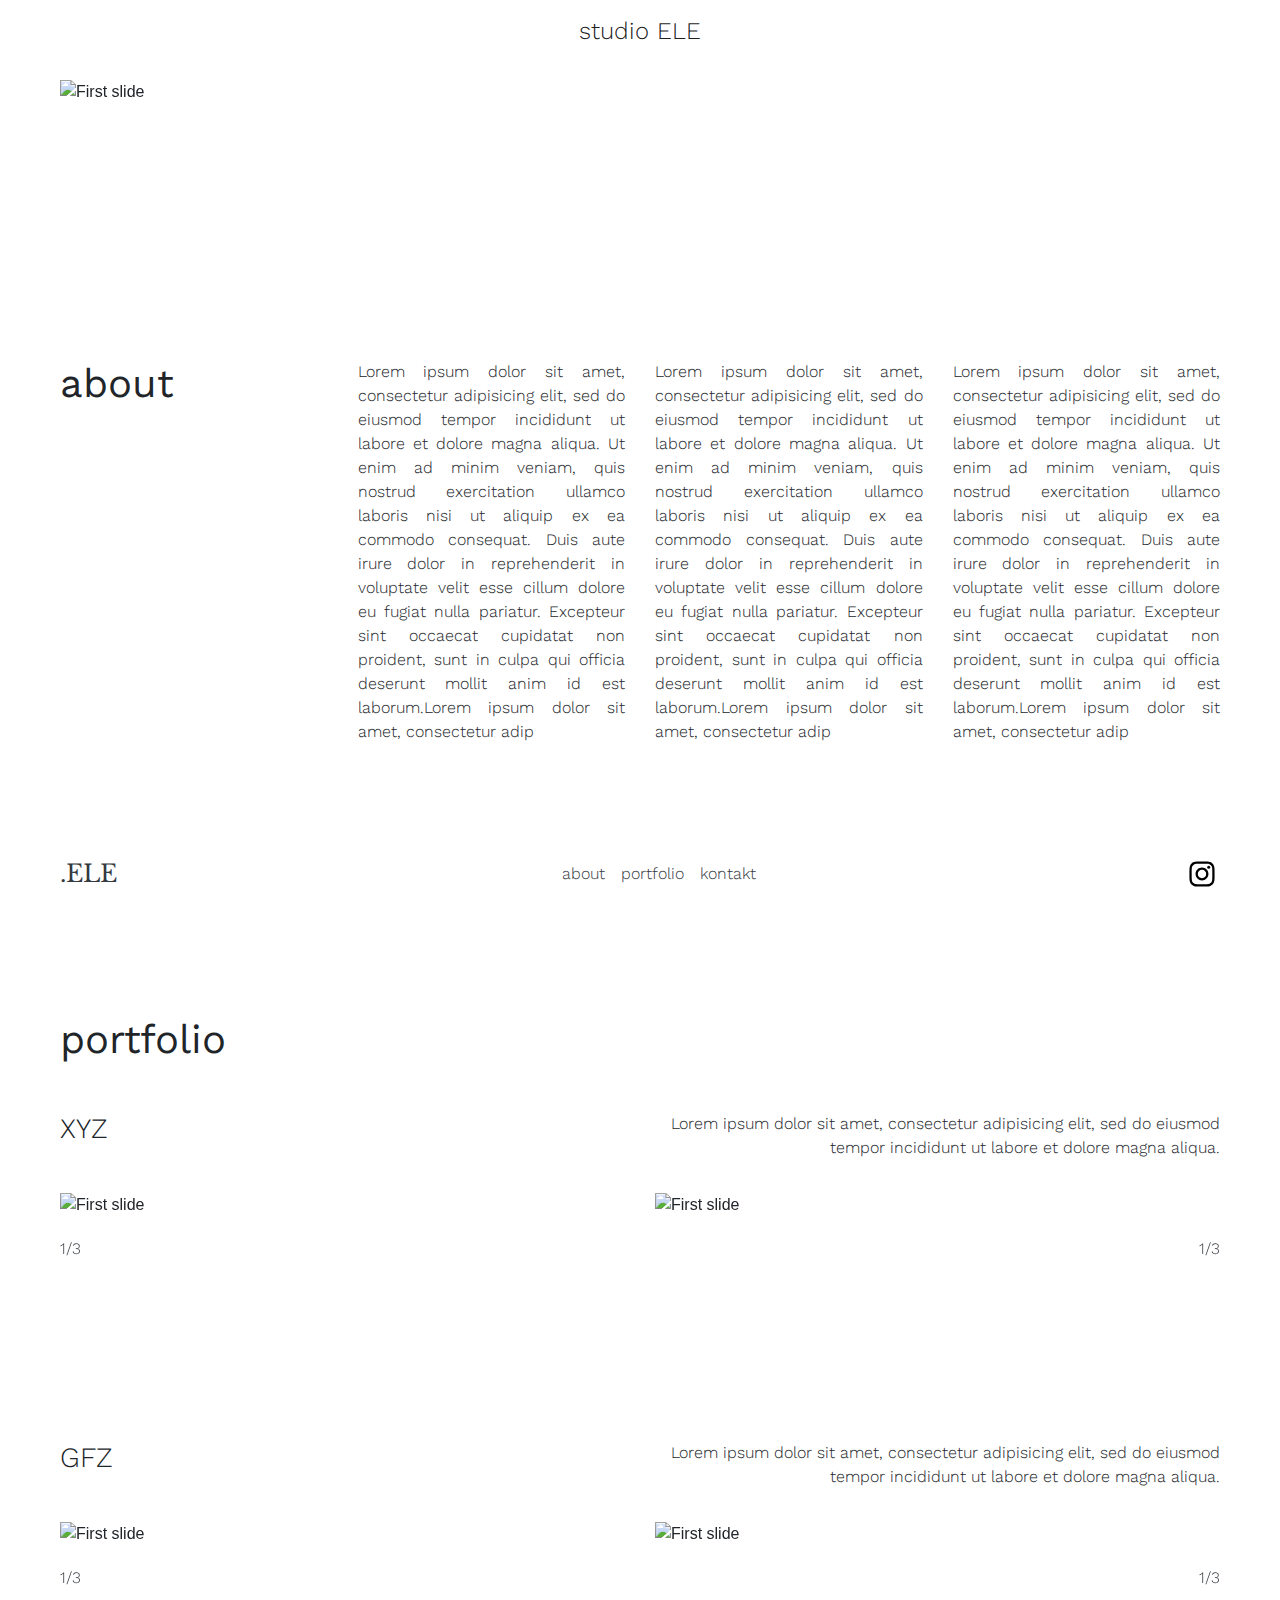
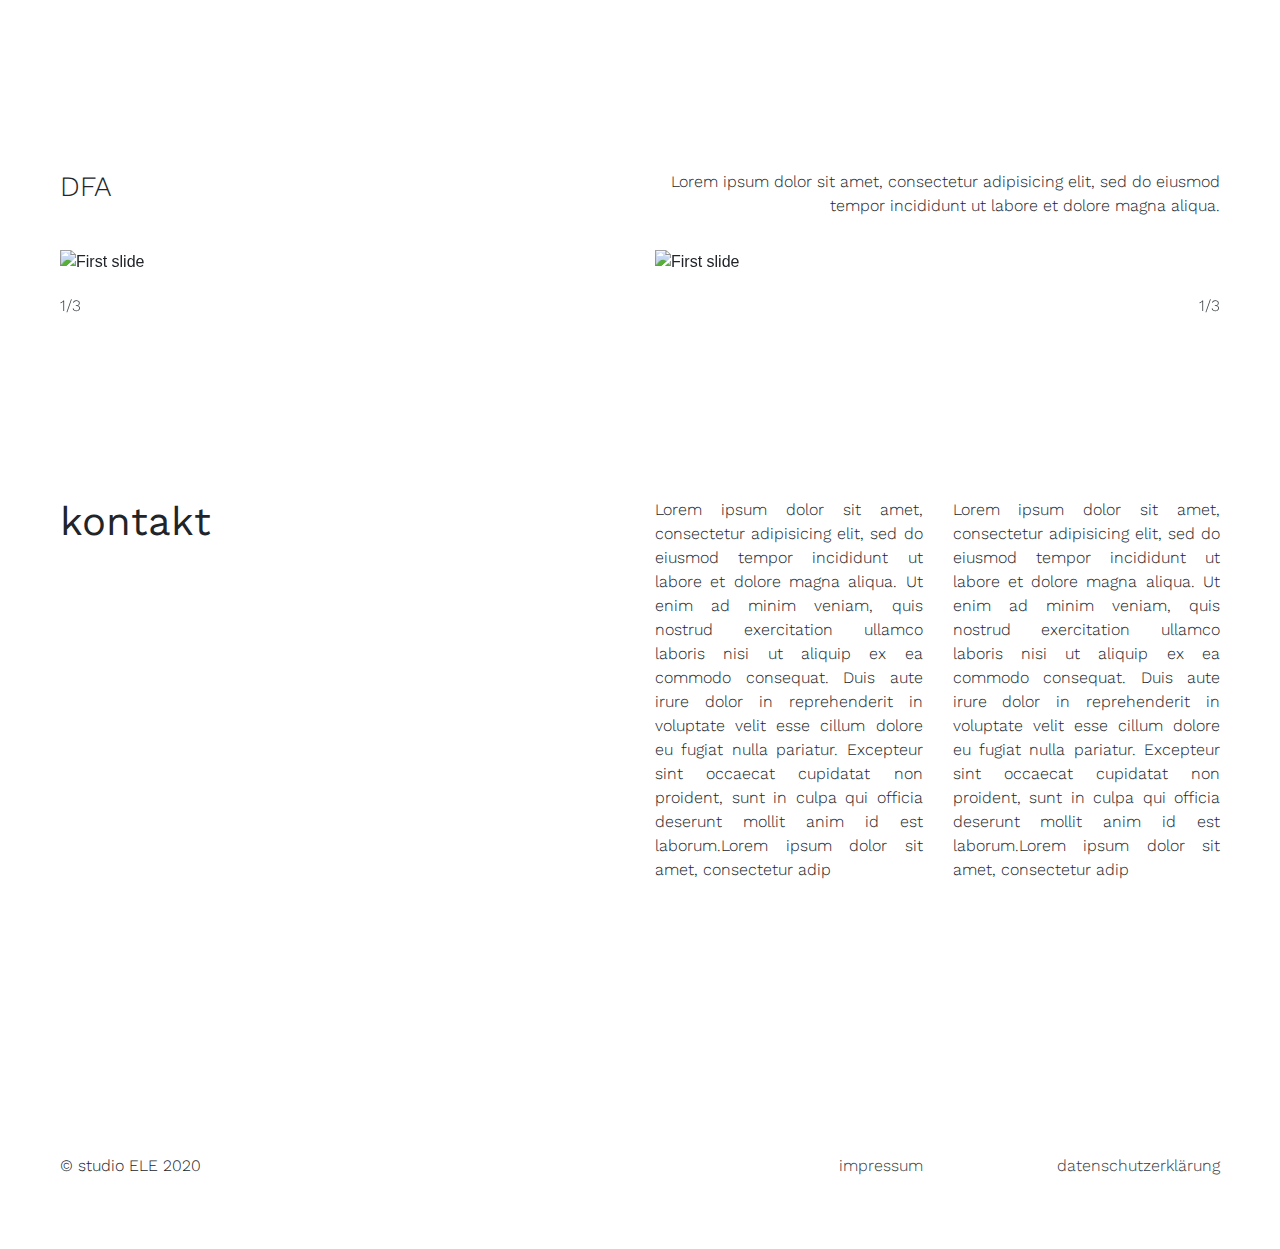
==== about.html @ 94675958 "split up pages" ====
<!doctype html>
<html lang="en">

<head>
  <!-- Required meta tags -->
  <meta charset="utf-8">
  <meta name="viewport" content="width=device-width, initial-scale=1, shrink-to-fit=no">

  <!-- Bootstrap CSS -->
  <link rel="stylesheet" href="https://maxcdn.bootstrapcdn.com/bootstrap/4.0.0/css/bootstrap.min.css" integrity="sha384-Gn5384xqQ1aoWXA+058RXPxPg6fy4IWvTNh0E263XmFcJlSAwiGgFAW/dAiS6JXm" crossorigin="anonymous">
  <!-- Import Fonts -->
  <link href="https://fonts.googleapis.com/css2?family=Libre+Baskerville&family=Work+Sans:wght@100;300;400;600&display=swap" rel="stylesheet">
  <!-- Custom CSS -->
  <link rel="stylesheet" href="styles.css">

  <title>studio ELE</title>
</head>

<body>
  <!-- NAVBAR TOP -->
  <nav class="navbar fixed-top navbar-light bg-white">
    <a class="navbar-brand mx-auto" href="#">studio ELE</p></a>
  </nav>
  <!-- NAVBAR BOTTOM -->
<nav class="navbar navbar-white bg-white navbar-expand-md fixed-bottom">
    <ul class="navbar-nav mr-auto">
      <li class="nav-item active">
        <a class="navbar-brand text-dark" id="ELE_logo" href="#">.ELE</a>
      </li>
    </ul>
    <ul class="navbar-nav">
        <li class="nav-item"><a href="#about" class="nav-link text-dark">about</a></li>
        <li class="nav-item"><a href="#portfolio" class="nav-link text-dark">portfolio</a></li>
        <li class="nav-item"><a href="#contact" class="nav-link text-dark">kontakt</a></li>
    </ul>
    <ul class="navbar-nav ml-auto">
      <li class="nav-item active">
        <a href="#" class="nav-item"><div style="display:flex;flex-wrap:wrap"><a href="https://www.instagram.com/studio.ele.de/" target="_blank" rel="noopener noreferrer" style="text-decoration:none;border:0;width:36px;height:36px;padding:0;margin:0px;color:#000000;"><svg class="niftybutton-instagram"
              style="display:block;fill:currentColor" data-tag="ins" data-name="Instagram" viewBox="0 0 512 512" preserveAspectRatio="xMidYMid meet">
              <path
                d="M256 109.3c47.8 0 53.4 0.2 72.3 1 17.4 0.8 26.9 3.7 33.2 6.2 8.4 3.2 14.3 7.1 20.6 13.4 6.3 6.3 10.1 12.2 13.4 20.6 2.5 6.3 5.4 15.8 6.2 33.2 0.9 18.9 1 24.5 1 72.3s-0.2 53.4-1 72.3c-0.8 17.4-3.7 26.9-6.2 33.2 -3.2 8.4-7.1 14.3-13.4 20.6 -6.3 6.3-12.2 10.1-20.6 13.4 -6.3 2.5-15.8 5.4-33.2 6.2 -18.9 0.9-24.5 1-72.3 1s-53.4-0.2-72.3-1c-17.4-0.8-26.9-3.7-33.2-6.2 -8.4-3.2-14.3-7.1-20.6-13.4 -6.3-6.3-10.1-12.2-13.4-20.6 -2.5-6.3-5.4-15.8-6.2-33.2 -0.9-18.9-1-24.5-1-72.3s0.2-53.4 1-72.3c0.8-17.4 3.7-26.9 6.2-33.2 3.2-8.4 7.1-14.3 13.4-20.6 6.3-6.3 12.2-10.1 20.6-13.4 6.3-2.5 15.8-5.4 33.2-6.2C202.6 109.5 208.2 109.3 256 109.3M256 77.1c-48.6 0-54.7 0.2-73.8 1.1 -19 0.9-32.1 3.9-43.4 8.3 -11.8 4.6-21.7 10.7-31.7 20.6 -9.9 9.9-16.1 19.9-20.6 31.7 -4.4 11.4-7.4 24.4-8.3 43.4 -0.9 19.1-1.1 25.2-1.1 73.8 0 48.6 0.2 54.7 1.1 73.8 0.9 19 3.9 32.1 8.3 43.4 4.6 11.8 10.7 21.7 20.6 31.7 9.9 9.9 19.9 16.1 31.7 20.6 11.4 4.4 24.4 7.4 43.4 8.3 19.1 0.9 25.2 1.1 73.8 1.1s54.7-0.2 73.8-1.1c19-0.9 32.1-3.9 43.4-8.3 11.8-4.6 21.7-10.7 31.7-20.6 9.9-9.9 16.1-19.9 20.6-31.7 4.4-11.4 7.4-24.4 8.3-43.4 0.9-19.1 1.1-25.2 1.1-73.8s-0.2-54.7-1.1-73.8c-0.9-19-3.9-32.1-8.3-43.4 -4.6-11.8-10.7-21.7-20.6-31.7 -9.9-9.9-19.9-16.1-31.7-20.6 -11.4-4.4-24.4-7.4-43.4-8.3C310.7 77.3 304.6 77.1 256 77.1L256 77.1z">
              </path>
              <path d="M256 164.1c-50.7 0-91.9 41.1-91.9 91.9s41.1 91.9 91.9 91.9 91.9-41.1 91.9-91.9S306.7 164.1 256 164.1zM256 315.6c-32.9 0-59.6-26.7-59.6-59.6s26.7-59.6 59.6-59.6 59.6 26.7 59.6 59.6S288.9 315.6 256 315.6z"></path>
              <circle cx="351.5" cy="160.5" r="21.5"></circle>
            </svg></a></div></a>
      </li>
    </ul>
</nav>


  <!-- TOP CAROUSEL -->
  <section id="topCarousel">
    <div id="carouselTop" class="carousel carousel-fade" data-ride="carousel" data-interval="5000">
      <div class="carousel-inner">
        <div class="carousel-item active">
          <img class="d-block w-100" src="https://source.unsplash.com/2400x1400/?cities" alt="First slide">
        </div>
        <div class="carousel-item">
          <img class="d-block w-100" src="https://source.unsplash.com/2400x1400/?people" alt="Second slide">
        </div>
        <div class="carousel-item">
          <img class="d-block w-100" src="https://source.unsplash.com/2400x1400/?trains" alt="Third slide">
        </div>
      </div>
    </div>
  </section>

  <!-- CONTENT: ABOUT -->
  <section>
    <a class="hidden-anchor" name="about"></a>
    <div class="about">
      <!-- <h1>about</h1> -->
      <div class="row">
        <div class="col">
          <h1>about</h1>
        </div>
        <div class="col">
          <p>
            Lorem ipsum dolor sit amet, consectetur adipisicing elit, sed do eiusmod tempor incididunt ut labore et dolore magna aliqua. Ut enim ad minim veniam, quis nostrud exercitation ullamco laboris nisi ut aliquip ex ea commodo consequat. Duis
              aute irure dolor in reprehenderit in voluptate velit esse cillum dolore eu fugiat nulla pariatur. Excepteur sint occaecat cupidatat non proident, sunt in culpa qui officia deserunt mollit anim id est laborum.Lorem ipsum dolor sit amet,
              consectetur adip
          </p>
        </div>
        <div class="col">
          <p>
            Lorem ipsum dolor sit amet, consectetur adipisicing elit, sed do eiusmod tempor incididunt ut labore et dolore magna aliqua. Ut enim ad minim veniam, quis nostrud exercitation ullamco laboris nisi ut aliquip ex ea commodo consequat. Duis
              aute irure dolor in reprehenderit in voluptate velit esse cillum dolore eu fugiat nulla pariatur. Excepteur sint occaecat cupidatat non proident, sunt in culpa qui officia deserunt mollit anim id est laborum.Lorem ipsum dolor sit amet,
              consectetur adip
          </p>
        </div>
        <div class="col">
          <p>
            Lorem ipsum dolor sit amet, consectetur adipisicing elit, sed do eiusmod tempor incididunt ut labore et dolore magna aliqua. Ut enim ad minim veniam, quis nostrud exercitation ullamco laboris nisi ut aliquip ex ea commodo consequat. Duis
              aute irure dolor in reprehenderit in voluptate velit esse cillum dolore eu fugiat nulla pariatur. Excepteur sint occaecat cupidatat non proident, sunt in culpa qui officia deserunt mollit anim id est laborum.Lorem ipsum dolor sit amet,
              consectetur adip
          </p>
        </div>
      </div>
    </div>
  </section>

  <!-- CONTENT: PORTFOLIO -->
  <section>
    <a class="hidden-anchor" name="portfolio"></a>
    <div class="portfolioStartItem">
      <h1>portfolio</h1>
    </div>
    <!---->
    <!-- PORTFOLIO ITEM 01 -->
    <!---->
    <div class="portfolioItem">
      <div class="portfolioItemHeader">
        <div class="row">
          <div class="col-6">
            <h3>XYZ</h3>
          </div>
          <div class="col-6">
            <p id="itemDescription">Lorem ipsum dolor sit amet, consectetur adipisicing elit, sed do eiusmod tempor incididunt ut labore et dolore magna aliqua.</p>
          </div>
        </div>
      </div>
      <!-- <div class="container"> -->
      <div class="row">
        <!-- CONTENT: PORTFOLIO Carousel left -->
        <div class="col-md mr-auto">
          <div id="carouselItemLeft_01" class="carousel carousel-fade" data-ride="carousel" data-interval="4800">
            <div class="carousel-inner">
              <div class="carousel-item active">
                <img class="d-inline w-100" src="https://source.unsplash.com/2400x1600/?cities" alt="First slide">
                <div class="carousel-caption d-none d-md-block bg-white text-dark">
                  <p id="caption-left">1/3</p>
                </div>
              </div>
              <div class="carousel-item">
                <img class="d-inline w-100" src="https://source.unsplash.com/2400x1600/?people" alt="Second slide">
                <div class="carousel-caption d-none d-md-block bg-white text-dark">
                  <p id="caption-left">2/3</p>
                </div>
              </div>
              <div class="carousel-item">
                <img class="d-inline w-100" src="https://source.unsplash.com/2400x1600/?trains" alt="Third slide">
                <div class="carousel-caption d-none d-md-block bg-white text-dark">
                  <p id="caption-left">3/3</p>
                </div>
              </div>
            </div>
            <!-- CONTROLS -->
            <a class="carousel-control-prev" href="#carouselItemLeft_01" role="button" data-slide="prev">
              <span aria-hidden="true"></span>
              <span class="sr-only">Previous</span>
            </a>
            <a class="carousel-control-next" href="#carouselItemLeft_01" role="button" data-slide="next">
              <span aria-hidden="true"></span>
              <span class="sr-only">Next</span>
            </a>
          </div>
        </div>
        <!-- CONTENT: PORTFOLIO Carousel right -->
        <div class="col-md ml-auto">
          <div id="carouselItemRight_01" class="carousel carousel-fade" data-ride="carousel" data-interval="5200">
            <div class="carousel-inner">
              <div class="carousel-item active">
                <img class="d-inline w-100" src="https://source.unsplash.com/2400x1600/?tech" alt="First slide">
                <div class="carousel-caption d-none d-md-block bg-white text-dark mb-4">
                  <p id="caption-right">1/3</p>
                </div>
              </div>
              <div class="carousel-item">
                <img class="d-inline w-100" src="https://source.unsplash.com/2400x1600/?sience" alt="Second slide">
                <div class="carousel-caption d-none d-md-block bg-white text-dark mb-4">
                  <p id="caption-right">1/3</p>
                </div>
              </div>
              <div class="carousel-item">
                <img class="d-inline w-100" src="https://source.unsplash.com/2400x1600/?art" alt="Third slide">
                <div class="carousel-caption d-none d-md-block bg-white text-dark mb-4">
                  <p id="caption-right">1/3</p>
                </div>
              </div>
            </div>
            <!-- CONTROLS -->
            <a class="carousel-control-prev" href="#carouselItemRight_01" role="button" data-slide="prev">
              <span aria-hidden="true"></span>
              <span class="sr-only">Previous</span>
            </a>
            <a class="carousel-control-next" href="#carouselItemRight_01" role="button" data-slide="next">
              <span aria-hidden="true"></span>
              <span class="sr-only">Next</span>
            </a>
          </div>
        </div>
      </div>
    </div>
    <!---->
    <!-- PORTFOLIO ITEM 02 -->
    <!---->
    <div class="portfolioItem">
      <div class="portfolioItemHeader">
        <div class="row">
          <div class="col-6">
            <h3>GFZ</h3>
          </div>
          <div class="col-6">
            <p id="itemDescription">Lorem ipsum dolor sit amet, consectetur adipisicing elit, sed do eiusmod tempor incididunt ut labore et dolore magna aliqua.</p>
          </div>
        </div>
      </div>
      <!-- <div class="container"> -->
      <div class="row">
        <!-- CONTENT: PORTFOLIO Carousel left -->
        <div class="col-md mr-auto">
          <div id="carouselItemLeft_02" class="carousel carousel-fade" data-ride="carousel" data-interval="5100">
            <div class="carousel-inner">
              <div class="carousel-item active">
                <img class="d-inline w-100" src="https://source.unsplash.com/2400x1600/?houses" alt="First slide">
                <div class="carousel-caption d-none d-md-block bg-white text-dark">
                  <p id="caption-left">1/3</p>
                </div>
              </div>
              <div class="carousel-item">
                <img class="d-inline w-100" src="https://source.unsplash.com/2400x1600/?elevator" alt="Second slide">
                <div class="carousel-caption d-none d-md-block bg-white text-dark">
                  <p id="caption-left">2/3</p>
                </div>
              </div>
              <div class="carousel-item">
                <img class="d-inline w-100" src="https://source.unsplash.com/2400x1600/?museum" alt="Third slide">
                <div class="carousel-caption d-none d-md-block bg-white text-dark">
                  <p id="caption-left">3/3</p>
                </div>
              </div>
            </div>
            <!-- CONTROLS -->
            <a class="carousel-control-prev" href="#carouselItemLeft_02" role="button" data-slide="prev">
              <span aria-hidden="true"></span>
              <span class="sr-only">Previous</span>
            </a>
            <a class="carousel-control-next" href="#carouselItemLeft_02" role="button" data-slide="next">
              <span aria-hidden="true"></span>
              <span class="sr-only">Next</span>
            </a>
          </div>
        </div>
        <!-- CONTENT: PORTFOLIO Carousel right -->
        <div class="col-md ml-auto">
          <div id="carouselItemRight_02" class="carousel carousel-fade" data-ride="carousel" data-interval="4950">
            <div class="carousel-inner">
              <div class="carousel-item active">
                <img class="d-inline w-100" src="https://source.unsplash.com/2400x1600/?food" alt="First slide">
                <div class="carousel-caption d-none d-md-block bg-white text-dark mb-4">
                  <p id="caption-right">1/3</p>
                </div>
              </div>
              <div class="carousel-item">
                <img class="d-inline w-100" src="https://source.unsplash.com/2400x1600/?italy" alt="Second slide">
                <div class="carousel-caption d-none d-md-block bg-white text-dark mb-4">
                  <p id="caption-right">1/3</p>
                </div>
              </div>
              <div class="carousel-item">
                <img class="d-inline w-100" src="https://source.unsplash.com/2400x1600/?tokyo" alt="Third slide">
                <div class="carousel-caption d-none d-md-block bg-white text-dark mb-4">
                  <p id="caption-right">1/3</p>
                </div>
              </div>
            </div>
            <!-- CONTROLS -->
            <a class="carousel-control-prev" href="#carouselItemRight_02" role="button" data-slide="prev">
              <span aria-hidden="true"></span>
              <span class="sr-only">Previous</span>
            </a>
            <a class="carousel-control-next" href="#carouselItemRight_02" role="button" data-slide="next">
              <span aria-hidden="true"></span>
              <span class="sr-only">Next</span>
            </a>
          </div>
        </div>
      </div>
    </div>
    <!---->
    <!-- PORTFOLIO ITEM 03 -->
    <!---->
    <div class="portfolioItem">
      <div class="portfolioItemHeader">
        <div class="row">
          <div class="col-6">
            <h3>DFA</h3>
          </div>
          <div class="col-6">
            <p id="itemDescription">Lorem ipsum dolor sit amet, consectetur adipisicing elit, sed do eiusmod tempor incididunt ut labore et dolore magna aliqua.</p>
          </div>
        </div>
      </div>
      <!-- <div class="container"> -->
      <div class="row">
        <!-- CONTENT: PORTFOLIO Carousel left -->
        <div class="col-md mr-auto">
          <div id="carouselItemLeft_03" class="carousel carousel-fade" data-ride="carousel" data-interval="5100">
            <div class="carousel-inner">
              <div class="carousel-item active">
                <img class="d-inline w-100" src="https://source.unsplash.com/2400x1600/?graffity" alt="First slide">
                <div class="carousel-caption d-none d-md-block bg-white text-dark">
                  <p id="caption-left">1/3</p>
                </div>
              </div>
              <div class="carousel-item">
                <img class="d-inline w-100" src="https://source.unsplash.com/2400x1600/?people" alt="Second slide">
                <div class="carousel-caption d-none d-md-block bg-white text-dark">
                  <p id="caption-left">2/3</p>
                </div>
              </div>
              <div class="carousel-item">
                <img class="d-inline w-100" src="https://source.unsplash.com/2400x1600/?hipster" alt="Third slide">
                <div class="carousel-caption d-none d-md-block bg-white text-dark">
                  <p id="caption-left">3/3</p>
                </div>
              </div>
            </div>
            <!-- CONTROLS -->
            <a class="carousel-control-prev" href="#carouselItemLeft_03" role="button" data-slide="prev">
              <span aria-hidden="true"></span>
              <span class="sr-only">Previous</span>
            </a>
            <a class="carousel-control-next" href="#carouselItemLeft_03" role="button" data-slide="next">
              <span aria-hidden="true"></span>
              <span class="sr-only">Next</span>
            </a>
          </div>
        </div>
        <!-- CONTENT: PORTFOLIO Carousel right -->
        <div class="col-md ml-auto">
          <div id="carouselItemRight_03" class="carousel carousel-fade" data-ride="carousel" data-interval="4950">
            <div class="carousel-inner">
              <div class="carousel-item active">
                <img class="d-inline w-100" src="https://source.unsplash.com/2400x1600/?bike" alt="First slide">
                <div class="carousel-caption d-none d-md-block bg-white text-dark mb-4">
                  <p id="caption-right">1/3</p>
                </div>
              </div>
              <div class="carousel-item">
                <img class="d-inline w-100" src="https://source.unsplash.com/2400x1600/?portrait" alt="Second slide">
                <div class="carousel-caption d-none d-md-block bg-white text-dark mb-4">
                  <p id="caption-right">1/3</p>
                </div>
              </div>
              <div class="carousel-item">
                <img class="d-inline w-100" src="https://source.unsplash.com/2400x1600/?history" alt="Third slide">
                <div class="carousel-caption d-none d-md-block bg-white text-dark mb-4">
                  <p id="caption-right">1/3</p>
                </div>
              </div>
            </div>
            <!-- CONTROLS -->
            <a class="carousel-control-prev" href="#carouselItemRight_03" role="button" data-slide="prev">
              <span aria-hidden="true"></span>
              <span class="sr-only">Previous</span>
            </a>
            <a class="carousel-control-next" href="#carouselItemRight_03" role="button" data-slide="next">
              <span aria-hidden="true"></span>
              <span class="sr-only">Next</span>
            </a>
          </div>
        </div>
      </div>
    </div>

  </section>

  <!-- CONTENT: KONTAKT -->
  <section>
    <a class="hidden-anchor" name="contact"></a>
    <div class="contact">
      <!-- <h1>kontakt</h1> -->
      <div class="row">
        <div class="col-6">
          <h1>kontakt</h1>
        </div>
        <div class="col">
          <p>
            Lorem ipsum dolor sit amet, consectetur adipisicing elit, sed do eiusmod tempor incididunt ut labore et dolore magna aliqua. Ut enim ad minim veniam, quis nostrud exercitation ullamco laboris nisi ut aliquip ex ea commodo consequat. Duis
              aute irure dolor in reprehenderit in voluptate velit esse cillum dolore eu fugiat nulla pariatur. Excepteur sint occaecat cupidatat non proident, sunt in culpa qui officia deserunt mollit anim id est laborum.Lorem ipsum dolor sit amet,
              consectetur adip
          </p>
        </div>
        <div class="col">
          <p>
            Lorem ipsum dolor sit amet, consectetur adipisicing elit, sed do eiusmod tempor incididunt ut labore et dolore magna aliqua. Ut enim ad minim veniam, quis nostrud exercitation ullamco laboris nisi ut aliquip ex ea commodo consequat. Duis
              aute irure dolor in reprehenderit in voluptate velit esse cillum dolore eu fugiat nulla pariatur. Excepteur sint occaecat cupidatat non proident, sunt in culpa qui officia deserunt mollit anim id est laborum.Lorem ipsum dolor sit amet,
              consectetur adip
          </p>
        </div>
      </div>
    </div>
  </section>

  <!-- FOOTER -->
  <footer class="footer mt-auto">
    <div class="row">
      <div class="col-6">
        <p>© studio ELE 2020</p>
      </div>
      <div class="col">
        <a id="footerTag" href="#" class="nav-link text-dark text-right">impressum</a>
      </div>
      <div class="col">
        <a id="footerTag" href="#" class="nav-link text-dark text-right">datenschutzerklärung</a>
      </div>
    </div>
  </footer>

  <!-- Optional JavaScript -->
  <!-- jQuery first, then Popper.js, then Bootstrap JS -->
  <script src="https://code.jquery.com/jquery-3.2.1.slim.min.js" integrity="sha384-KJ3o2DKtIkvYIK3UENzmM7KCkRr/rE9/Qpg6aAZGJwFDMVNA/GpGFF93hXpG5KkN" crossorigin="anonymous"></script>
  <script src="https://cdnjs.cloudflare.com/ajax/libs/popper.js/1.12.9/umd/popper.min.js" integrity="sha384-ApNbgh9B+Y1QKtv3Rn7W3mgPxhU9K/ScQsAP7hUibX39j7fakFPskvXusvfa0b4Q" crossorigin="anonymous"></script>
  <script src="https://maxcdn.bootstrapcdn.com/bootstrap/4.0.0/js/bootstrap.min.js" integrity="sha384-JZR6Spejh4U02d8jOt6vLEHfe/JQGiRRSQQxSfFWpi1MquVdAyjUar5+76PVCmYl" crossorigin="anonymous"></script>
</body>

</html>
---- styles.css ----
html {
  scroll-behavior: smooth;
 }

body {
  margin-left: 60px;
  margin-right: 60px;
}

/* SETUP FONTS */
p {
  font-family: 'Work Sans', sans-serif;
  font-weight: 300;
}

h1 {
  font-family: 'Work Sans', sans-serif;
  font-weight: 400;
  /* text-decoration: underline; */
}

h3 {
  font-family: 'Work Sans', sans-serif;
  font-weight: 300;
}


h4 {
  font-family: 'Work Sans', sans-serif;
  font-weight: 400;
}

/* LOGO */
#ELE_logo  {
  font-family: 'Libre Baskerville', serif;
  font-size: 18pt;
}


/* NAVBAR */
.navbar  {
  padding-left: 60px;
  padding-right: 60px;
  padding-bottom: 0px;
  height: 60px;
  background-color: white;
}

.navbar-brand  {
  font-family: 'Work Sans', sans-serif;
  font-weight: 300;
  font-size: 18pt;
}

.nav-link  {
  font-family: 'Work Sans', sans-serif;
  font-weight: 300;
}

.nav-link:hover {
  text-decoration:line-through;
}

.hidden-anchor {
    position: relative;
    top: -55px;
 }

/* TOP CAROUSEL */
#topCarousel  {
  margin-top: 80px;
  margin-bottom: 16rem;
}


/* ABOUT */
.about {
  margin-bottom: 16rem;
  text-align: justify;
}




.contact {
  margin-bottom: 16rem;
  text-align: justify;
}


/* POTFOLIO */

.portfolioStartItem{
  height: 0rem;
  margin-top: 0rem;
}

.carousel-caption {
  /* text-align: left; */
  position: relative;
  left: 0;
  top: 0;
  height: 2rem
}



.portfolioItem {
  margin-top: 6rem;
  margin-bottom: 10rem;
}


#caption-left {
  text-align: left;
}

#caption-right {
  text-align: right;
}

.portfolioItemHeader * {
  height: 5rem;
  text-align: left;
  vertical-align: bottom;
}

#itemDescription{
  text-align: right;
}

#itemSubscription{
  text-align: left;
}

.carousel-control-prev {
  cursor: url(img/arrow-left.svg), auto;
}

.carousel-control-next {
  cursor: url(img/arrow-right.svg), auto;
}




/* INSTAGRAM */
.instagram  {
  url(instagram.svg), auto;
}


/* FOOTER */
.footer  {
  padding-left: 0px;
  padding-right: 0px;
  height: 95px;
}

#footerTag  {
  padding: 0px;
}
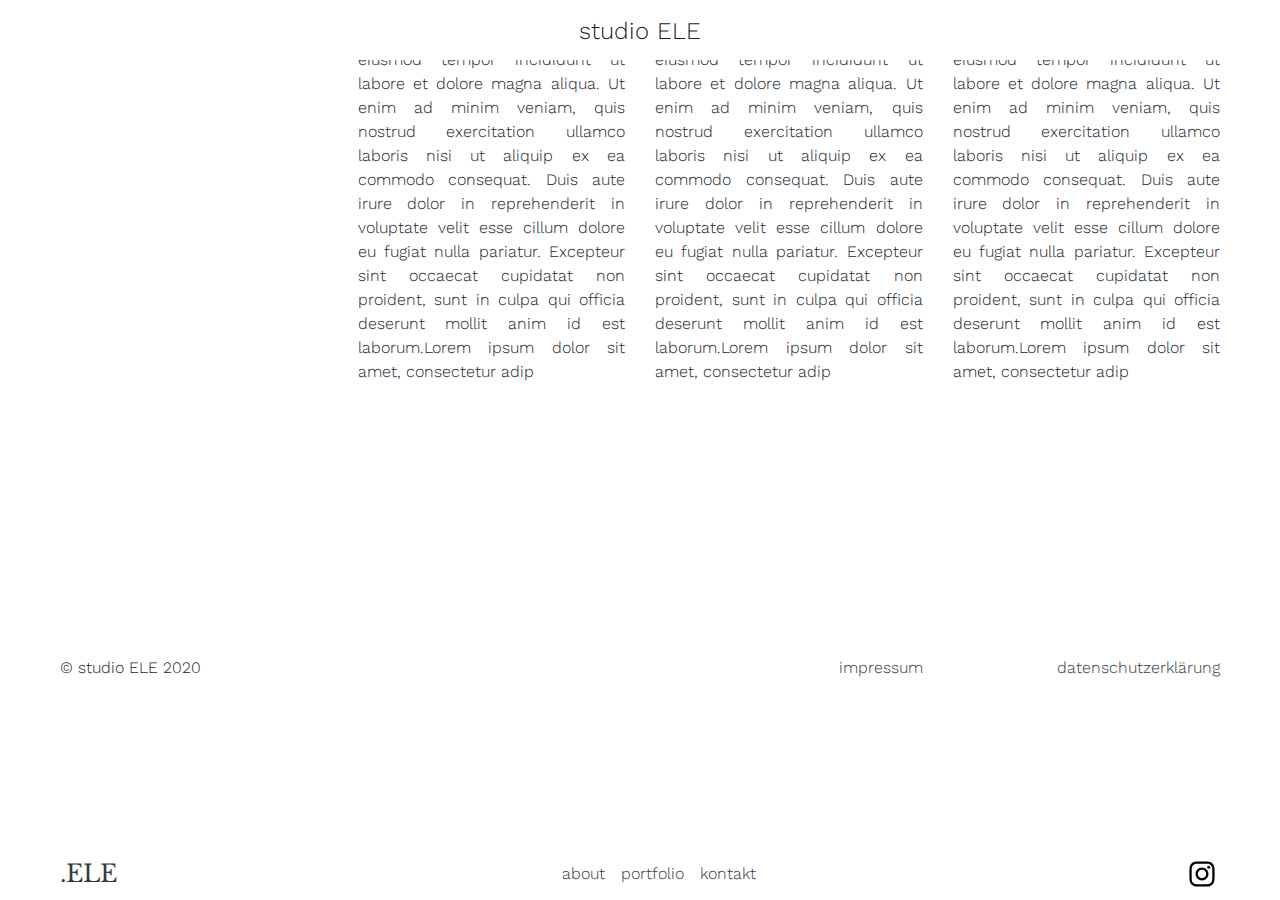
==== commit badbe8a5: "changes" ====
--- a/about.html
+++ b/about.html
@@ -47,24 +47,6 @@
     </ul>
 </nav>
 
-
-  <!-- TOP CAROUSEL -->
-  <section id="topCarousel">
-    <div id="carouselTop" class="carousel carousel-fade" data-ride="carousel" data-interval="5000">
-      <div class="carousel-inner">
-        <div class="carousel-item active">
-          <img class="d-block w-100" src="https://source.unsplash.com/2400x1400/?cities" alt="First slide">
-        </div>
-        <div class="carousel-item">
-          <img class="d-block w-100" src="https://source.unsplash.com/2400x1400/?people" alt="Second slide">
-        </div>
-        <div class="carousel-item">
-          <img class="d-block w-100" src="https://source.unsplash.com/2400x1400/?trains" alt="Third slide">
-        </div>
-      </div>
-    </div>
-  </section>
-
   <!-- CONTENT: ABOUT -->
   <section>
     <a class="hidden-anchor" name="about"></a>
@@ -80,300 +62,6 @@
               aute irure dolor in reprehenderit in voluptate velit esse cillum dolore eu fugiat nulla pariatur. Excepteur sint occaecat cupidatat non proident, sunt in culpa qui officia deserunt mollit anim id est laborum.Lorem ipsum dolor sit amet,
               consectetur adip
           </p>
-        </div>
-        <div class="col">
-          <p>
-            Lorem ipsum dolor sit amet, consectetur adipisicing elit, sed do eiusmod tempor incididunt ut labore et dolore magna aliqua. Ut enim ad minim veniam, quis nostrud exercitation ullamco laboris nisi ut aliquip ex ea commodo consequat. Duis
-              aute irure dolor in reprehenderit in voluptate velit esse cillum dolore eu fugiat nulla pariatur. Excepteur sint occaecat cupidatat non proident, sunt in culpa qui officia deserunt mollit anim id est laborum.Lorem ipsum dolor sit amet,
-              consectetur adip
-          </p>
-        </div>
-        <div class="col">
-          <p>
-            Lorem ipsum dolor sit amet, consectetur adipisicing elit, sed do eiusmod tempor incididunt ut labore et dolore magna aliqua. Ut enim ad minim veniam, quis nostrud exercitation ullamco laboris nisi ut aliquip ex ea commodo consequat. Duis
-              aute irure dolor in reprehenderit in voluptate velit esse cillum dolore eu fugiat nulla pariatur. Excepteur sint occaecat cupidatat non proident, sunt in culpa qui officia deserunt mollit anim id est laborum.Lorem ipsum dolor sit amet,
-              consectetur adip
-          </p>
-        </div>
-      </div>
-    </div>
-  </section>
-
-  <!-- CONTENT: PORTFOLIO -->
-  <section>
-    <a class="hidden-anchor" name="portfolio"></a>
-    <div class="portfolioStartItem">
-      <h1>portfolio</h1>
-    </div>
-    <!---->
-    <!-- PORTFOLIO ITEM 01 -->
-    <!---->
-    <div class="portfolioItem">
-      <div class="portfolioItemHeader">
-        <div class="row">
-          <div class="col-6">
-            <h3>XYZ</h3>
-          </div>
-          <div class="col-6">
-            <p id="itemDescription">Lorem ipsum dolor sit amet, consectetur adipisicing elit, sed do eiusmod tempor incididunt ut labore et dolore magna aliqua.</p>
-          </div>
-        </div>
-      </div>
-      <!-- <div class="container"> -->
-      <div class="row">
-        <!-- CONTENT: PORTFOLIO Carousel left -->
-        <div class="col-md mr-auto">
-          <div id="carouselItemLeft_01" class="carousel carousel-fade" data-ride="carousel" data-interval="4800">
-            <div class="carousel-inner">
-              <div class="carousel-item active">
-                <img class="d-inline w-100" src="https://source.unsplash.com/2400x1600/?cities" alt="First slide">
-                <div class="carousel-caption d-none d-md-block bg-white text-dark">
-                  <p id="caption-left">1/3</p>
-                </div>
-              </div>
-              <div class="carousel-item">
-                <img class="d-inline w-100" src="https://source.unsplash.com/2400x1600/?people" alt="Second slide">
-                <div class="carousel-caption d-none d-md-block bg-white text-dark">
-                  <p id="caption-left">2/3</p>
-                </div>
-              </div>
-              <div class="carousel-item">
-                <img class="d-inline w-100" src="https://source.unsplash.com/2400x1600/?trains" alt="Third slide">
-                <div class="carousel-caption d-none d-md-block bg-white text-dark">
-                  <p id="caption-left">3/3</p>
-                </div>
-              </div>
-            </div>
-            <!-- CONTROLS -->
-            <a class="carousel-control-prev" href="#carouselItemLeft_01" role="button" data-slide="prev">
-              <span aria-hidden="true"></span>
-              <span class="sr-only">Previous</span>
-            </a>
-            <a class="carousel-control-next" href="#carouselItemLeft_01" role="button" data-slide="next">
-              <span aria-hidden="true"></span>
-              <span class="sr-only">Next</span>
-            </a>
-          </div>
-        </div>
-        <!-- CONTENT: PORTFOLIO Carousel right -->
-        <div class="col-md ml-auto">
-          <div id="carouselItemRight_01" class="carousel carousel-fade" data-ride="carousel" data-interval="5200">
-            <div class="carousel-inner">
-              <div class="carousel-item active">
-                <img class="d-inline w-100" src="https://source.unsplash.com/2400x1600/?tech" alt="First slide">
-                <div class="carousel-caption d-none d-md-block bg-white text-dark mb-4">
-                  <p id="caption-right">1/3</p>
-                </div>
-              </div>
-              <div class="carousel-item">
-                <img class="d-inline w-100" src="https://source.unsplash.com/2400x1600/?sience" alt="Second slide">
-                <div class="carousel-caption d-none d-md-block bg-white text-dark mb-4">
-                  <p id="caption-right">1/3</p>
-                </div>
-              </div>
-              <div class="carousel-item">
-                <img class="d-inline w-100" src="https://source.unsplash.com/2400x1600/?art" alt="Third slide">
-                <div class="carousel-caption d-none d-md-block bg-white text-dark mb-4">
-                  <p id="caption-right">1/3</p>
-                </div>
-              </div>
-            </div>
-            <!-- CONTROLS -->
-            <a class="carousel-control-prev" href="#carouselItemRight_01" role="button" data-slide="prev">
-              <span aria-hidden="true"></span>
-              <span class="sr-only">Previous</span>
-            </a>
-            <a class="carousel-control-next" href="#carouselItemRight_01" role="button" data-slide="next">
-              <span aria-hidden="true"></span>
-              <span class="sr-only">Next</span>
-            </a>
-          </div>
-        </div>
-      </div>
-    </div>
-    <!---->
-    <!-- PORTFOLIO ITEM 02 -->
-    <!---->
-    <div class="portfolioItem">
-      <div class="portfolioItemHeader">
-        <div class="row">
-          <div class="col-6">
-            <h3>GFZ</h3>
-          </div>
-          <div class="col-6">
-            <p id="itemDescription">Lorem ipsum dolor sit amet, consectetur adipisicing elit, sed do eiusmod tempor incididunt ut labore et dolore magna aliqua.</p>
-          </div>
-        </div>
-      </div>
-      <!-- <div class="container"> -->
-      <div class="row">
-        <!-- CONTENT: PORTFOLIO Carousel left -->
-        <div class="col-md mr-auto">
-          <div id="carouselItemLeft_02" class="carousel carousel-fade" data-ride="carousel" data-interval="5100">
-            <div class="carousel-inner">
-              <div class="carousel-item active">
-                <img class="d-inline w-100" src="https://source.unsplash.com/2400x1600/?houses" alt="First slide">
-                <div class="carousel-caption d-none d-md-block bg-white text-dark">
-                  <p id="caption-left">1/3</p>
-                </div>
-              </div>
-              <div class="carousel-item">
-                <img class="d-inline w-100" src="https://source.unsplash.com/2400x1600/?elevator" alt="Second slide">
-                <div class="carousel-caption d-none d-md-block bg-white text-dark">
-                  <p id="caption-left">2/3</p>
-                </div>
-              </div>
-              <div class="carousel-item">
-                <img class="d-inline w-100" src="https://source.unsplash.com/2400x1600/?museum" alt="Third slide">
-                <div class="carousel-caption d-none d-md-block bg-white text-dark">
-                  <p id="caption-left">3/3</p>
-                </div>
-              </div>
-            </div>
-            <!-- CONTROLS -->
-            <a class="carousel-control-prev" href="#carouselItemLeft_02" role="button" data-slide="prev">
-              <span aria-hidden="true"></span>
-              <span class="sr-only">Previous</span>
-            </a>
-            <a class="carousel-control-next" href="#carouselItemLeft_02" role="button" data-slide="next">
-              <span aria-hidden="true"></span>
-              <span class="sr-only">Next</span>
-            </a>
-          </div>
-        </div>
-        <!-- CONTENT: PORTFOLIO Carousel right -->
-        <div class="col-md ml-auto">
-          <div id="carouselItemRight_02" class="carousel carousel-fade" data-ride="carousel" data-interval="4950">
-            <div class="carousel-inner">
-              <div class="carousel-item active">
-                <img class="d-inline w-100" src="https://source.unsplash.com/2400x1600/?food" alt="First slide">
-                <div class="carousel-caption d-none d-md-block bg-white text-dark mb-4">
-                  <p id="caption-right">1/3</p>
-                </div>
-              </div>
-              <div class="carousel-item">
-                <img class="d-inline w-100" src="https://source.unsplash.com/2400x1600/?italy" alt="Second slide">
-                <div class="carousel-caption d-none d-md-block bg-white text-dark mb-4">
-                  <p id="caption-right">1/3</p>
-                </div>
-              </div>
-              <div class="carousel-item">
-                <img class="d-inline w-100" src="https://source.unsplash.com/2400x1600/?tokyo" alt="Third slide">
-                <div class="carousel-caption d-none d-md-block bg-white text-dark mb-4">
-                  <p id="caption-right">1/3</p>
-                </div>
-              </div>
-            </div>
-            <!-- CONTROLS -->
-            <a class="carousel-control-prev" href="#carouselItemRight_02" role="button" data-slide="prev">
-              <span aria-hidden="true"></span>
-              <span class="sr-only">Previous</span>
-            </a>
-            <a class="carousel-control-next" href="#carouselItemRight_02" role="button" data-slide="next">
-              <span aria-hidden="true"></span>
-              <span class="sr-only">Next</span>
-            </a>
-          </div>
-        </div>
-      </div>
-    </div>
-    <!---->
-    <!-- PORTFOLIO ITEM 03 -->
-    <!---->
-    <div class="portfolioItem">
-      <div class="portfolioItemHeader">
-        <div class="row">
-          <div class="col-6">
-            <h3>DFA</h3>
-          </div>
-          <div class="col-6">
-            <p id="itemDescription">Lorem ipsum dolor sit amet, consectetur adipisicing elit, sed do eiusmod tempor incididunt ut labore et dolore magna aliqua.</p>
-          </div>
-        </div>
-      </div>
-      <!-- <div class="container"> -->
-      <div class="row">
-        <!-- CONTENT: PORTFOLIO Carousel left -->
-        <div class="col-md mr-auto">
-          <div id="carouselItemLeft_03" class="carousel carousel-fade" data-ride="carousel" data-interval="5100">
-            <div class="carousel-inner">
-              <div class="carousel-item active">
-                <img class="d-inline w-100" src="https://source.unsplash.com/2400x1600/?graffity" alt="First slide">
-                <div class="carousel-caption d-none d-md-block bg-white text-dark">
-                  <p id="caption-left">1/3</p>
-                </div>
-              </div>
-              <div class="carousel-item">
-                <img class="d-inline w-100" src="https://source.unsplash.com/2400x1600/?people" alt="Second slide">
-                <div class="carousel-caption d-none d-md-block bg-white text-dark">
-                  <p id="caption-left">2/3</p>
-                </div>
-              </div>
-              <div class="carousel-item">
-                <img class="d-inline w-100" src="https://source.unsplash.com/2400x1600/?hipster" alt="Third slide">
-                <div class="carousel-caption d-none d-md-block bg-white text-dark">
-                  <p id="caption-left">3/3</p>
-                </div>
-              </div>
-            </div>
-            <!-- CONTROLS -->
-            <a class="carousel-control-prev" href="#carouselItemLeft_03" role="button" data-slide="prev">
-              <span aria-hidden="true"></span>
-              <span class="sr-only">Previous</span>
-            </a>
-            <a class="carousel-control-next" href="#carouselItemLeft_03" role="button" data-slide="next">
-              <span aria-hidden="true"></span>
-              <span class="sr-only">Next</span>
-            </a>
-          </div>
-        </div>
-        <!-- CONTENT: PORTFOLIO Carousel right -->
-        <div class="col-md ml-auto">
-          <div id="carouselItemRight_03" class="carousel carousel-fade" data-ride="carousel" data-interval="4950">
-            <div class="carousel-inner">
-              <div class="carousel-item active">
-                <img class="d-inline w-100" src="https://source.unsplash.com/2400x1600/?bike" alt="First slide">
-                <div class="carousel-caption d-none d-md-block bg-white text-dark mb-4">
-                  <p id="caption-right">1/3</p>
-                </div>
-              </div>
-              <div class="carousel-item">
-                <img class="d-inline w-100" src="https://source.unsplash.com/2400x1600/?portrait" alt="Second slide">
-                <div class="carousel-caption d-none d-md-block bg-white text-dark mb-4">
-                  <p id="caption-right">1/3</p>
-                </div>
-              </div>
-              <div class="carousel-item">
-                <img class="d-inline w-100" src="https://source.unsplash.com/2400x1600/?history" alt="Third slide">
-                <div class="carousel-caption d-none d-md-block bg-white text-dark mb-4">
-                  <p id="caption-right">1/3</p>
-                </div>
-              </div>
-            </div>
-            <!-- CONTROLS -->
-            <a class="carousel-control-prev" href="#carouselItemRight_03" role="button" data-slide="prev">
-              <span aria-hidden="true"></span>
-              <span class="sr-only">Previous</span>
-            </a>
-            <a class="carousel-control-next" href="#carouselItemRight_03" role="button" data-slide="next">
-              <span aria-hidden="true"></span>
-              <span class="sr-only">Next</span>
-            </a>
-          </div>
-        </div>
-      </div>
-    </div>
-
-  </section>
-
-  <!-- CONTENT: KONTAKT -->
-  <section>
-    <a class="hidden-anchor" name="contact"></a>
-    <div class="contact">
-      <!-- <h1>kontakt</h1> -->
-      <div class="row">
-        <div class="col-6">
-          <h1>kontakt</h1>
         </div>
         <div class="col">
           <p>
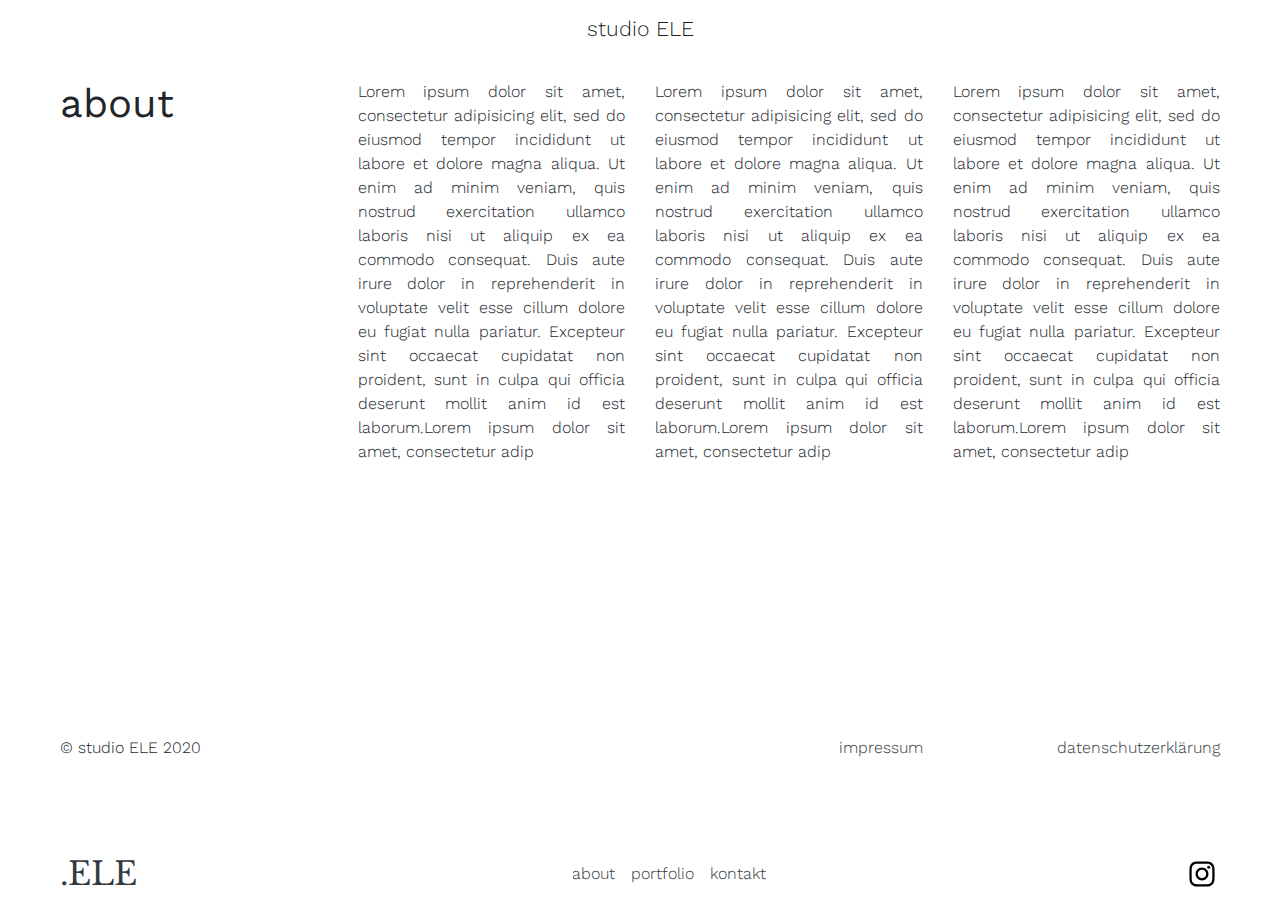
==== commit 4556fcbb: "changes" ====
--- a/about.html
+++ b/about.html
@@ -25,13 +25,13 @@
 <nav class="navbar navbar-white bg-white navbar-expand-md fixed-bottom">
     <ul class="navbar-nav mr-auto">
       <li class="nav-item active">
-        <a class="navbar-brand text-dark" id="ELE_logo" href="#">.ELE</a>
+        <a class="navbar-brand text-dark" id="ELE_logo" href="index.html">.ELE</a>
       </li>
     </ul>
     <ul class="navbar-nav">
-        <li class="nav-item"><a href="#about" class="nav-link text-dark">about</a></li>
-        <li class="nav-item"><a href="#portfolio" class="nav-link text-dark">portfolio</a></li>
-        <li class="nav-item"><a href="#contact" class="nav-link text-dark">kontakt</a></li>
+      <li class="nav-item"><a href="about.html" class="nav-link text-dark">about</a></li>
+      <li class="nav-item"><a href="portfolio.html" class="nav-link text-dark">portfolio</a></li>
+      <li class="nav-item"><a href="kontakt.html" class="nav-link text-dark">kontakt</a></li>
     </ul>
     <ul class="navbar-nav ml-auto">
       <li class="nav-item active">
--- a/styles.css
+++ b/styles.css
@@ -3,8 +3,8 @@
  }
 
 body {
-  margin-left: 60px;
-  margin-right: 60px;
+  padding-left: 60px;
+  padding-right: 60px;
 }
 
 /* SETUP FONTS */
@@ -33,7 +33,7 @@
 /* LOGO */
 #ELE_logo  {
   font-family: 'Libre Baskerville', serif;
-  font-size: 18pt;
+  font-size: 24pt;
 }
 
 
@@ -43,13 +43,13 @@
   padding-right: 60px;
   padding-bottom: 0px;
   height: 60px;
-  background-color: white;
+  /* background-color: white; */
 }
 
 .navbar-brand  {
   font-family: 'Work Sans', sans-serif;
   font-weight: 300;
-  font-size: 18pt;
+  font-size: 16pt;
 }
 
 .nav-link  {
@@ -58,23 +58,25 @@
 }
 
 .nav-link:hover {
-  text-decoration:line-through;
+  font-weight: 600;
+  /* text-decoration:line-through; */
 }
 
 .hidden-anchor {
     position: relative;
-    top: -55px;
+    top: 0px;
  }
 
 /* TOP CAROUSEL */
 #topCarousel  {
-  margin-top: 80px;
-  margin-bottom: 16rem;
+  margin-left: -60px;
+  margin-right: -60px;
 }
 
 
 /* ABOUT */
 .about {
+  margin-top: 5rem;
   margin-bottom: 16rem;
   text-align: justify;
 }
@@ -83,6 +85,7 @@
 
 
 .contact {
+  margin-top: 5rem;
   margin-bottom: 16rem;
   text-align: justify;
 }
@@ -92,7 +95,7 @@
 
 .portfolioStartItem{
   height: 0rem;
-  margin-top: 0rem;
+  margin-top: 5rem;
 }
 
 .carousel-caption {
@@ -154,7 +157,7 @@
 .footer  {
   padding-left: 0px;
   padding-right: 0px;
-  height: 95px;
+  height: 82px;
 }
 
 #footerTag  {
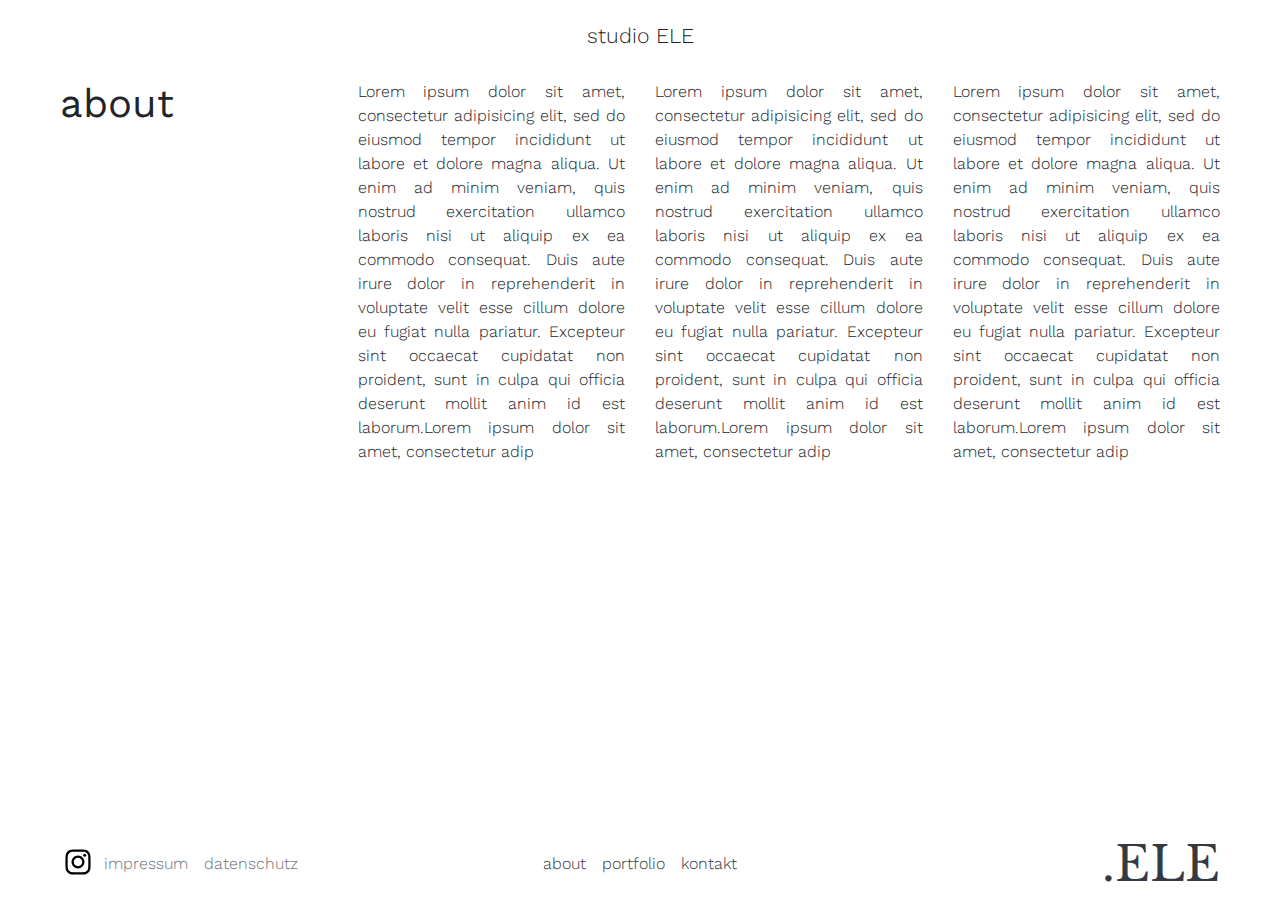
==== commit 9ddb25c2: "layout navbar bottom, footer entfernt" ====
--- a/about.html
+++ b/about.html
@@ -19,33 +19,44 @@
 <body>
   <!-- NAVBAR TOP -->
   <nav class="navbar fixed-top navbar-light bg-white">
-    <a class="navbar-brand mx-auto" href="#">studio ELE</p></a>
+    <a class="navbar-brand mx-auto" href="index.html">studio ELE</p></a>
   </nav>
+
   <!-- NAVBAR BOTTOM -->
-<nav class="navbar navbar-white bg-white navbar-expand-md fixed-bottom">
-    <ul class="navbar-nav mr-auto">
-      <li class="nav-item active">
-        <a class="navbar-brand text-dark" id="ELE_logo" href="index.html">.ELE</a>
-      </li>
-    </ul>
-    <ul class="navbar-nav">
-      <li class="nav-item"><a href="about.html" class="nav-link text-dark">about</a></li>
-      <li class="nav-item"><a href="portfolio.html" class="nav-link text-dark">portfolio</a></li>
-      <li class="nav-item"><a href="kontakt.html" class="nav-link text-dark">kontakt</a></li>
-    </ul>
-    <ul class="navbar-nav ml-auto">
-      <li class="nav-item active">
-        <a href="#" class="nav-item"><div style="display:flex;flex-wrap:wrap"><a href="https://www.instagram.com/studio.ele.de/" target="_blank" rel="noopener noreferrer" style="text-decoration:none;border:0;width:36px;height:36px;padding:0;margin:0px;color:#000000;"><svg class="niftybutton-instagram"
-              style="display:block;fill:currentColor" data-tag="ins" data-name="Instagram" viewBox="0 0 512 512" preserveAspectRatio="xMidYMid meet">
-              <path
-                d="M256 109.3c47.8 0 53.4 0.2 72.3 1 17.4 0.8 26.9 3.7 33.2 6.2 8.4 3.2 14.3 7.1 20.6 13.4 6.3 6.3 10.1 12.2 13.4 20.6 2.5 6.3 5.4 15.8 6.2 33.2 0.9 18.9 1 24.5 1 72.3s-0.2 53.4-1 72.3c-0.8 17.4-3.7 26.9-6.2 33.2 -3.2 8.4-7.1 14.3-13.4 20.6 -6.3 6.3-12.2 10.1-20.6 13.4 -6.3 2.5-15.8 5.4-33.2 6.2 -18.9 0.9-24.5 1-72.3 1s-53.4-0.2-72.3-1c-17.4-0.8-26.9-3.7-33.2-6.2 -8.4-3.2-14.3-7.1-20.6-13.4 -6.3-6.3-10.1-12.2-13.4-20.6 -2.5-6.3-5.4-15.8-6.2-33.2 -0.9-18.9-1-24.5-1-72.3s0.2-53.4 1-72.3c0.8-17.4 3.7-26.9 6.2-33.2 3.2-8.4 7.1-14.3 13.4-20.6 6.3-6.3 12.2-10.1 20.6-13.4 6.3-2.5 15.8-5.4 33.2-6.2C202.6 109.5 208.2 109.3 256 109.3M256 77.1c-48.6 0-54.7 0.2-73.8 1.1 -19 0.9-32.1 3.9-43.4 8.3 -11.8 4.6-21.7 10.7-31.7 20.6 -9.9 9.9-16.1 19.9-20.6 31.7 -4.4 11.4-7.4 24.4-8.3 43.4 -0.9 19.1-1.1 25.2-1.1 73.8 0 48.6 0.2 54.7 1.1 73.8 0.9 19 3.9 32.1 8.3 43.4 4.6 11.8 10.7 21.7 20.6 31.7 9.9 9.9 19.9 16.1 31.7 20.6 11.4 4.4 24.4 7.4 43.4 8.3 19.1 0.9 25.2 1.1 73.8 1.1s54.7-0.2 73.8-1.1c19-0.9 32.1-3.9 43.4-8.3 11.8-4.6 21.7-10.7 31.7-20.6 9.9-9.9 16.1-19.9 20.6-31.7 4.4-11.4 7.4-24.4 8.3-43.4 0.9-19.1 1.1-25.2 1.1-73.8s-0.2-54.7-1.1-73.8c-0.9-19-3.9-32.1-8.3-43.4 -4.6-11.8-10.7-21.7-20.6-31.7 -9.9-9.9-19.9-16.1-31.7-20.6 -11.4-4.4-24.4-7.4-43.4-8.3C310.7 77.3 304.6 77.1 256 77.1L256 77.1z">
-              </path>
-              <path d="M256 164.1c-50.7 0-91.9 41.1-91.9 91.9s41.1 91.9 91.9 91.9 91.9-41.1 91.9-91.9S306.7 164.1 256 164.1zM256 315.6c-32.9 0-59.6-26.7-59.6-59.6s26.7-59.6 59.6-59.6 59.6 26.7 59.6 59.6S288.9 315.6 256 315.6z"></path>
-              <circle cx="351.5" cy="160.5" r="21.5"></circle>
-            </svg></a></div></a>
-      </li>
-    </ul>
-</nav>
+    <nav class="navbar navbar-white bg-white navbar-expand-md fixed-bottom">
+        <!-- LINKS -->
+        <div class="col-md-4 d-flex justify-content-start nopadding">
+          <ul class="navbar-nav">
+            <li class="nav-item"><a href="#" class="col-xs-4 nav-item">
+              <div style="display:flex;flex-wrap:wrap"><a href="https://www.instagram.com/studio.ele.de/" target="_blank" rel="noopener noreferrer" style="text-decoration:none;border:0;width:36px;height:36px;padding:0;margin:0px;color:#000000;"><svg
+                    class="niftybutton-instagram" style="display:block;fill:currentColor" data-tag="ins" data-name="Instagram" viewBox="0 0 512 512" preserveAspectRatio="xMidYMid meet">
+                    <path
+                      d="M256 109.3c47.8 0 53.4 0.2 72.3 1 17.4 0.8 26.9 3.7 33.2 6.2 8.4 3.2 14.3 7.1 20.6 13.4 6.3 6.3 10.1 12.2 13.4 20.6 2.5 6.3 5.4 15.8 6.2 33.2 0.9 18.9 1 24.5 1 72.3s-0.2 53.4-1 72.3c-0.8 17.4-3.7 26.9-6.2 33.2 -3.2 8.4-7.1 14.3-13.4 20.6 -6.3 6.3-12.2 10.1-20.6 13.4 -6.3 2.5-15.8 5.4-33.2 6.2 -18.9 0.9-24.5 1-72.3 1s-53.4-0.2-72.3-1c-17.4-0.8-26.9-3.7-33.2-6.2 -8.4-3.2-14.3-7.1-20.6-13.4 -6.3-6.3-10.1-12.2-13.4-20.6 -2.5-6.3-5.4-15.8-6.2-33.2 -0.9-18.9-1-24.5-1-72.3s0.2-53.4 1-72.3c0.8-17.4 3.7-26.9 6.2-33.2 3.2-8.4 7.1-14.3 13.4-20.6 6.3-6.3 12.2-10.1 20.6-13.4 6.3-2.5 15.8-5.4 33.2-6.2C202.6 109.5 208.2 109.3 256 109.3M256 77.1c-48.6 0-54.7 0.2-73.8 1.1 -19 0.9-32.1 3.9-43.4 8.3 -11.8 4.6-21.7 10.7-31.7 20.6 -9.9 9.9-16.1 19.9-20.6 31.7 -4.4 11.4-7.4 24.4-8.3 43.4 -0.9 19.1-1.1 25.2-1.1 73.8 0 48.6 0.2 54.7 1.1 73.8 0.9 19 3.9 32.1 8.3 43.4 4.6 11.8 10.7 21.7 20.6 31.7 9.9 9.9 19.9 16.1 31.7 20.6 11.4 4.4 24.4 7.4 43.4 8.3 19.1 0.9 25.2 1.1 73.8 1.1s54.7-0.2 73.8-1.1c19-0.9 32.1-3.9 43.4-8.3 11.8-4.6 21.7-10.7 31.7-20.6 9.9-9.9 16.1-19.9 20.6-31.7 4.4-11.4 7.4-24.4 8.3-43.4 0.9-19.1 1.1-25.2 1.1-73.8s-0.2-54.7-1.1-73.8c-0.9-19-3.9-32.1-8.3-43.4 -4.6-11.8-10.7-21.7-20.6-31.7 -9.9-9.9-19.9-16.1-31.7-20.6 -11.4-4.4-24.4-7.4-43.4-8.3C310.7 77.3 304.6 77.1 256 77.1L256 77.1z">
+                    </path>
+                    <path d="M256 164.1c-50.7 0-91.9 41.1-91.9 91.9s41.1 91.9 91.9 91.9 91.9-41.1 91.9-91.9S306.7 164.1 256 164.1zM256 315.6c-32.9 0-59.6-26.7-59.6-59.6s26.7-59.6 59.6-59.6 59.6 26.7 59.6 59.6S288.9 315.6 256 315.6z"></path>
+                    <circle cx="351.5" cy="160.5" r="21.5"></circle>
+                  </svg></a></div>
+            </a></li>
+            <li class="nav-item"><a href="portfolio.html" class="nav-link text-muted">impressum</a></li>
+            <li class="nav-item"><a href="kontakt.html" class="nav-link text-muted">datenschutz</a></li>
+          </ul>
+        </div>
+        <!-- MITTE -->
+        <div class="col-md-4 d-flex justify-content-md-center">
+            <ul class="navbar-nav">
+              <li class="nav-item"><a href="about.html" class="nav-link text-dark">about</a></li>
+              <li class="nav-item"><a href="portfolio.html" class="nav-link text-dark">portfolio</a></li>
+              <li class="nav-item"><a href="kontakt.html" class="nav-link text-dark">kontakt</a></li>
+            </ul>
+        </div>
+        <!-- RECHTS -->
+        <div class="col-md-4 d-flex justify-content-end nopadding">
+            <ul class="navbar-nav">
+              <li class="nav-item active">
+                <a class="nav-link_logo text-dark" id="ELE_logo" href="index.html">.ELE</a>
+              </li>
+            </ul>
+    </nav>
 
   <!-- CONTENT: ABOUT -->
   <section>
@@ -82,7 +93,7 @@
   </section>
 
   <!-- FOOTER -->
-  <footer class="footer mt-auto">
+  <!-- <footer class="footer mt-auto">
     <div class="row">
       <div class="col-6">
         <p>© studio ELE 2020</p>
@@ -94,7 +105,7 @@
         <a id="footerTag" href="#" class="nav-link text-dark text-right">datenschutzerklärung</a>
       </div>
     </div>
-  </footer>
+  </footer> -->
 
   <!-- Optional JavaScript -->
   <!-- jQuery first, then Popper.js, then Bootstrap JS -->
--- a/styles.css
+++ b/styles.css
@@ -5,6 +5,11 @@
 body {
   padding-left: 60px;
   padding-right: 60px;
+}
+
+.nopadding {
+   padding: 0 !important;
+   margin: 0 !important;
 }
 
 /* SETUP FONTS */
@@ -31,9 +36,12 @@
 }
 
 /* LOGO */
-#ELE_logo  {
+.nav-link_logo  {
   font-family: 'Libre Baskerville', serif;
-  font-size: 24pt;
+  font-size: 36pt;
+  text-align: right;
+  padding-right: 0px;
+  text-decoration: none;
 }
 
 
@@ -42,7 +50,7 @@
   padding-left: 60px;
   padding-right: 60px;
   padding-bottom: 0px;
-  height: 60px;
+  height: 80px;
   /* background-color: white; */
 }
 
@@ -58,8 +66,7 @@
 }
 
 .nav-link:hover {
-  font-weight: 600;
-  /* text-decoration:line-through; */
+  text-decoration: line-through;
 }
 
 .hidden-anchor {
